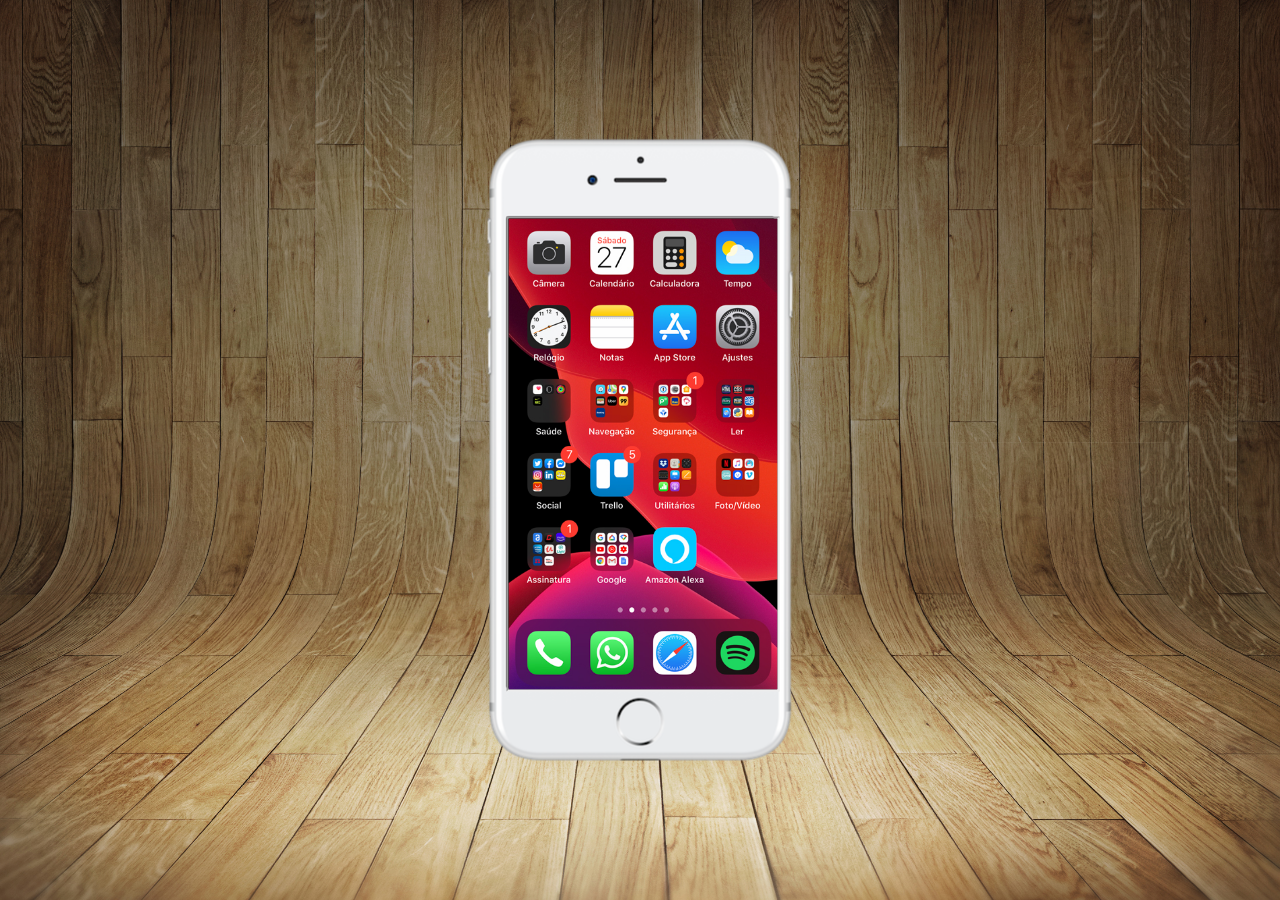
==== index.html @ 040708e4 "arquivos do projeto" ====
<!DOCTYPE html>
<html lang="pt-br">
<head>
    <meta charset="UTF-8">
    <meta name="viewport" content="width=device-width, initial-scale=1.0">
    <title>Projeto redes sociais</title>
  <link rel="stylesheet" href="estilos/style.css">
    <link rel="shortcut icon" href="favicon.ico" type="image/x-icon">
</head>
<body>
   <main>
    <section id="telefone">

      <iframe src="home.html" name="tela" id="tela"></iframe>

    </section>
    <sectio id="redes-sociais">

    </section>
   </main>
</body>
</html>
---- estilos/style.css ----
@charset "UTF-8";

*{

    margin: 0px;
    padding: 0px;
    font-family: Arial, Helvetica, sans-serif;
}

html, body {

    height: 100vh;
    width: 100vw;
    background: black;
}

main{
    position: relative;
    height: 100vh;
   
}

body{
    background: url('../imagens/fundo-madeira.jpg') no-repeat top center;
    background-size: cover;
    background-attachment: fixed;

}

section#telefone{

    position: absolute;
    top: 50%;
    left: 50%;
    transform: translate(-50%, -50%);


    height: 627px;
    width: 311px;
    background: url('../imagens/frame-iphone.png') no-repeat;


}

iframe#tela {

    position: relative;
    top: 80px;
    left: 22px;
    width: 269px;
    height: 471px;
}
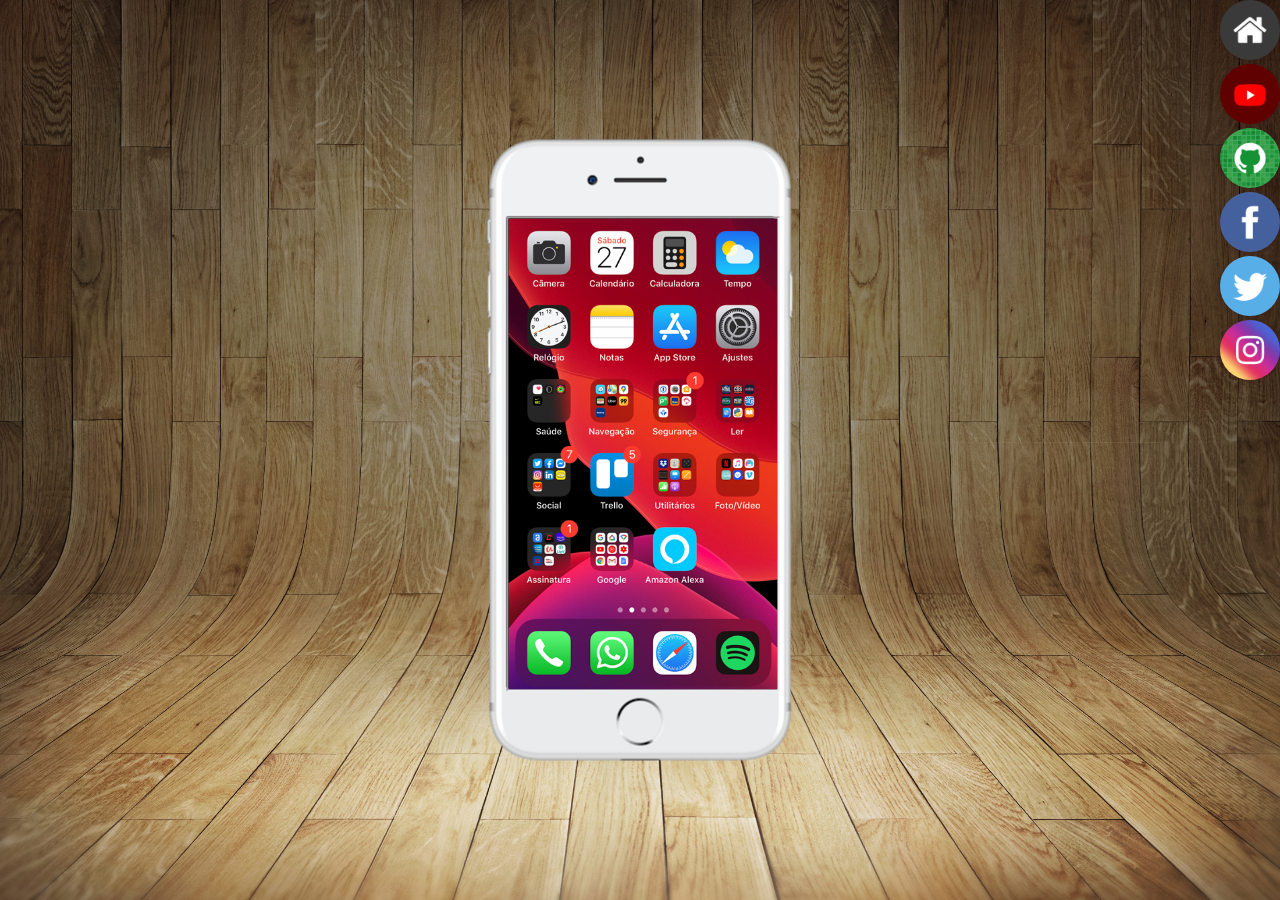
==== commit 837b865f: "criei botões nas laterais" ====
--- a/index.html
+++ b/index.html
@@ -11,11 +11,19 @@
    <main>
     <section id="telefone">
 
-      <iframe src="home.html" name="tela" id="tela"></iframe>
+      <iframe src="home.html" name="tela" id="tela">
 
+        Infelizmente seu navegador não é compatível com isso!
+      </iframe>
     </section>
-    <sectio id="redes-sociais">
 
+    <section id="redes-sociais">
+     <a href="#" target="tela"><img src="imagens/logo-home.jpg" alt="Home"></a></br>
+     <a href="#" target="tela"><img src="imagens/logo-youtube.jpg" alt="Youtube"></a></br>
+     <a href="#" target="tela"><img src="imagens/logo-github.jpg" alt="GitHub"></a></br>
+     <a href="#" target="tela"><img src="imagens/logo-facebook.jpg" alt="Facebook"></a></br>
+     <a href="#" target="tela"><img src="imagens/logo-twitter.jpg" alt="Tiwtter"></a></br>
+     <a href="#" target="tela"><img src="imagens/logo-instagram.jpg" alt="Instagram"></a></br>
     </section>
    </main>
 </body>
--- a/estilos/style.css
+++ b/estilos/style.css
@@ -49,4 +49,29 @@
     left: 22px;
     width: 269px;
     height: 471px;
+}
+
+section#redes-sociais {
+
+    text-align: right;
+}
+
+
+section#redes-sociais img {
+
+    width: 60px;
+    height: 60px;
+    border-radius: 50%;
+    box-shadow: 1px 1px 5px rgba(57, 24, 24, 0.532);
+    box-sizing: border-box;
+
+}
+
+section#redes-sociais img:hover {
+
+    border: 2px solid rgba(255, 255, 255, 0.637);
+    transform: translate(-5px, -5px);
+    box-shadow: 5px 5px 10px  rgba(21, 15, 15, 0.326);
+    transition: transform .2s, border 3s white;
+
 }
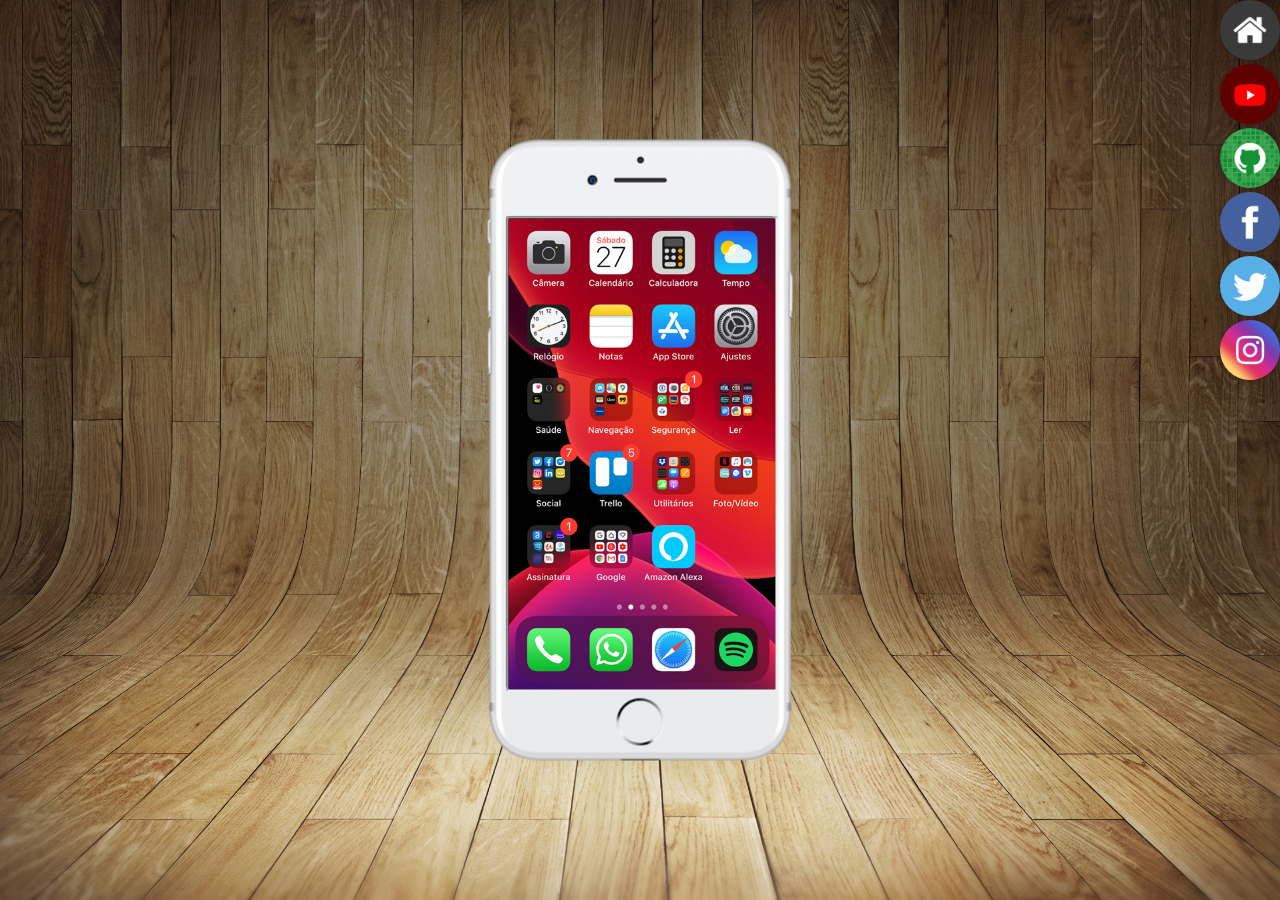
==== commit 3a84af9c: "finalização do projeto" ====
--- a/index.html
+++ b/index.html
@@ -18,12 +18,12 @@
     </section>
 
     <section id="redes-sociais">
-     <a href="#" target="tela"><img src="imagens/logo-home.jpg" alt="Home"></a></br>
-     <a href="#" target="tela"><img src="imagens/logo-youtube.jpg" alt="Youtube"></a></br>
-     <a href="#" target="tela"><img src="imagens/logo-github.jpg" alt="GitHub"></a></br>
-     <a href="#" target="tela"><img src="imagens/logo-facebook.jpg" alt="Facebook"></a></br>
-     <a href="#" target="tela"><img src="imagens/logo-twitter.jpg" alt="Tiwtter"></a></br>
-     <a href="#" target="tela"><img src="imagens/logo-instagram.jpg" alt="Instagram"></a></br>
+     <a href="home.html" target="tela"><img src="imagens/logo-home.jpg" alt="Home"></a></br>
+     <a href="yotube.html" target="tela"><img src="imagens/logo-youtube.jpg" alt="Youtube"></a></br>
+     <a href="github.html" target="tela"><img src="imagens/logo-github.jpg" alt="GitHub"></a></br>
+     <a href="facebook.html" target="tela"><img src="imagens/logo-facebook.jpg" alt="Facebook"></a></br>
+     <a href="twitter.html" target="tela"><img src="imagens/logo-twitter.jpg" alt="Tiwtter"></a></br>
+     <a href="Instagram.html" target="tela"><img src="imagens/logo-instagram.jpg" alt="Instagram"></a></br>
     </section>
    </main>
 </body>
--- a/estilos/style.css
+++ b/estilos/style.css
@@ -47,7 +47,7 @@
     position: relative;
     top: 80px;
     left: 22px;
-    width: 269px;
+    width: 267px;
     height: 471px;
 }
 
@@ -73,5 +73,4 @@
     transform: translate(-5px, -5px);
     box-shadow: 5px 5px 10px  rgba(21, 15, 15, 0.326);
     transition: transform .2s, border 3s white;
-
 }
